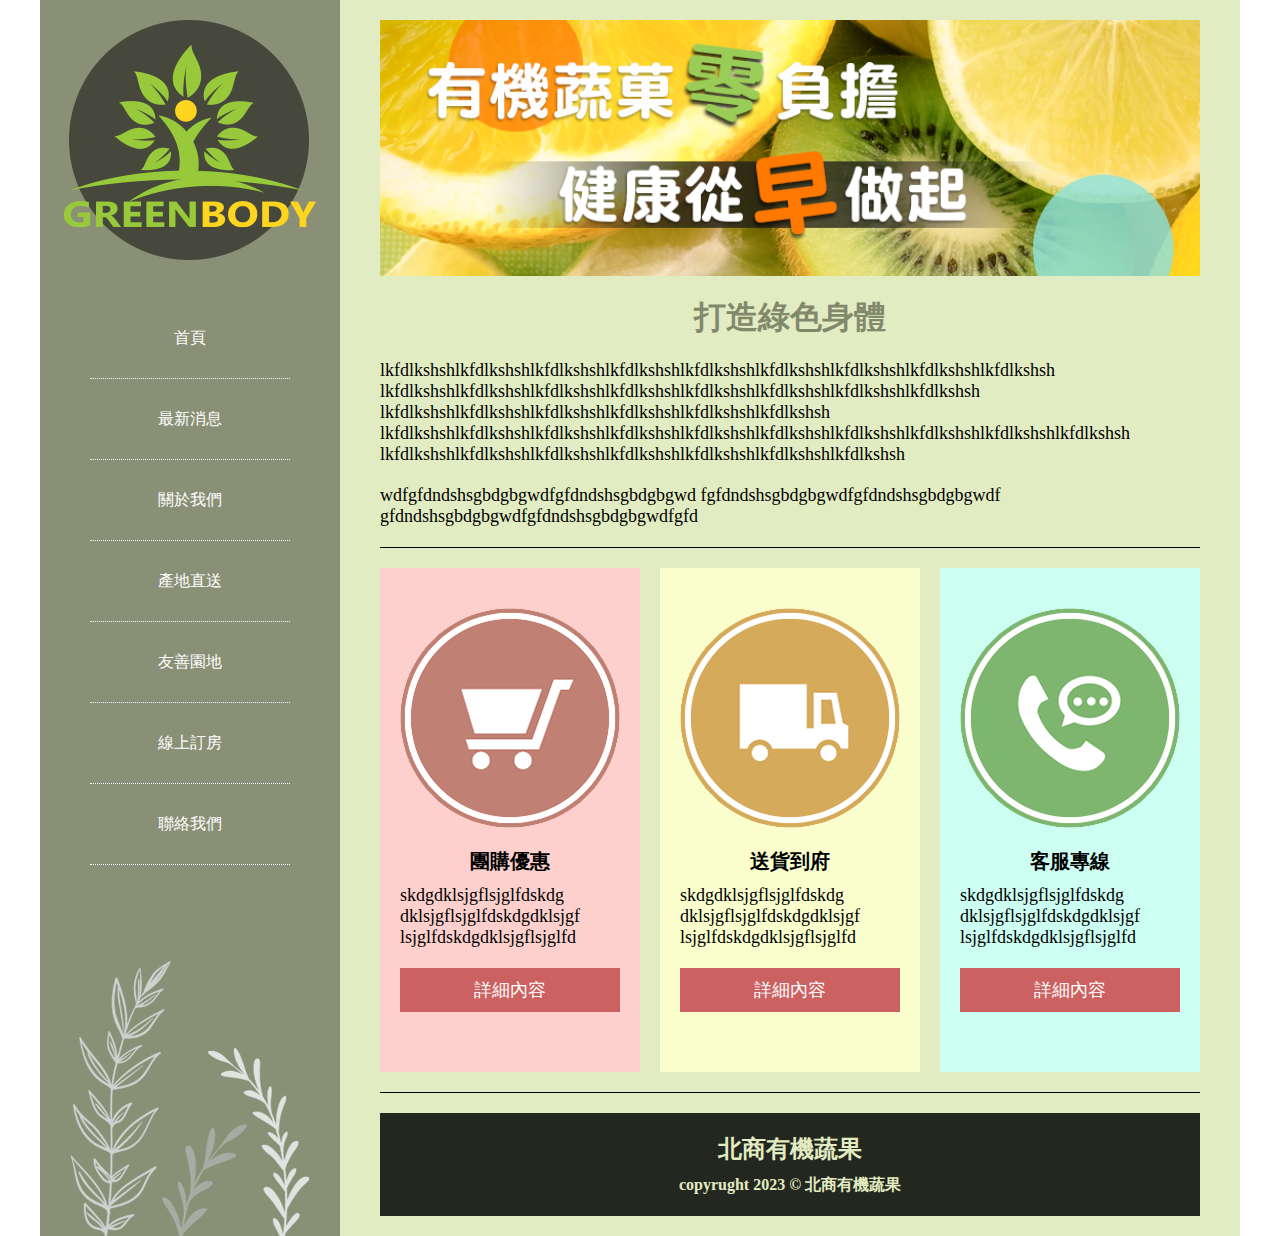
==== index.html @ 5d314f0b "new files first" ====
<!DOCTYPE html>
<html lang="en">

<head>
    <meta charset="UTF-8">
    <meta name="viewport" content="width=  , initial-scale=1.0">
    <title>Document</title>
    <link rel="stylesheet" href="style.css">
</head>

<body>
    <div class="container">
        <!-- 左欄區 -->
        <div class="header">
            <h1><img src="./img/logo.png" alt=""></h1>
            <ul>
                <li><a href="">首頁</a></li>
                <li><a href="">最新消息</a></li>
                <li><a href="">關於我們</a></li>
                <li><a href="">產地直送</a></li>
                <li><a href="">友善園地</a></li>
                <li><a href="">線上訂房</a></li>
                <li><a href="">聯絡我們</a></li>
            </ul>
        </div>
        <!-- 右欄區 -->
        <div class="content">
            <p><img src="./img/title_img.png" alt=""></p>
            <h3>打造綠色身體</h3>
            <p>lkfdlkshshlkfdlkshshlkfdlkshshlkfdlkshshlkfdlkshshlkfdlkshshlkfdlkshshlkfdlkshshlkfdlkshsh
                lkfdlkshshlkfdlkshshlkfdlkshshlkfdlkshshlkfdlkshshlkfdlkshshlkfdlkshshlkfdlkshsh
                lkfdlkshshlkfdlkshshlkfdlkshshlkfdlkshshlkfdlkshshlkfdlkshsh
                lkfdlkshshlkfdlkshshlkfdlkshshlkfdlkshshlkfdlkshshlkfdlkshshlkfdlkshshlkfdlkshshlkfdlkshshlkfdlkshsh
                lkfdlkshshlkfdlkshshlkfdlkshshlkfdlkshshlkfdlkshshlkfdlkshshlkfdlkshsh

            </p>
            <p>wdfgfdndshsgbdgbgwdfgfdndshsgbdgbgwd
                fgfdndshsgbdgbgwdfgfdndshsgbdgbgwdf
                gfdndshsgbdgbgwdfgfdndshsgbdgbgwdfgfd
            </p>

            <div class="info">
                <div class="box b1">
                    <p><img src="./img/icon1.png" alt=""></p>
                    <h4>團購優惠</h4>
                    <p>skdgdklsjgflsjglfdskdg
                        dklsjgflsjglfdskdgdklsjgf
                        lsjglfdskdgdklsjgflsjglfd</p>
                    <p><a href="#">詳細內容</a></p>
                </div>

                <div class="box b2">
                    <p><img src="./img/icon2.png" alt=""></p>
                    <h4>送貨到府</h4>
                    <p>skdgdklsjgflsjglfdskdg
                        dklsjgflsjglfdskdgdklsjgf
                        lsjglfdskdgdklsjgflsjglfd</p>
                    <p><a href="#">詳細內容</a></p>
                </div>

                <div class="box b3">
                    <p><img src="./img/icon3.png" alt=""></p>
                    <h4>客服專線</h4>
                    <p>skdgdklsjgflsjglfdskdg
                        dklsjgflsjglfdskdgdklsjgf
                        lsjglfdskdgdklsjgflsjglfd</p>
                    <p><a href="#">詳細內容</a></p>
                </div>
            </div>
            <div class="footer">
                <h2>北商有機蔬果</h2>
                <h4>copyrught 2023 &copy; 北商有機蔬果</h4>
                <!-- &copy;是copyright的圖像 -->
            </div>
        </div>


    </div>

</body>

</html>
---- style.css ----
*{
    padding: 0;
    margin: 0;
}
.container{
    width: 1200px;
    margin: 0 auto;
    display:flex;
}
/* 左側區 */
.header{
    /* border: 1px solid red; */
    width: 260px;
    padding: 20px;
    background-image: url("./img/left_bg.png");
    background-repeat: no-repeat;
    background-position: center bottom;
    /* background-color: rgb(69,72,59); */
    background-color: #899076;
}
.header ul{
    padding: 30px;
}
.header li{list-style: none;}
.header li a{
    color: #fff;
    text-decoration: none;
    border-bottom: 1px dotted #fff;
    /* 因為超連結是行內元素 所以沒有寬高範圍 */
    /* 寬高範圍是內容撐開的 */
    /* 若要控制寬高範圍 則轉成區塊元素*/
    display: block;
    text-align: center;
    line-height: 80px; /* 行高 */
}
/* 右側區 */
.content{
    background-color: #e2ecc2;
    width: 820px;
    padding: 20px 40px;
}

.content p img{
    display: block;
    width: 100%;
    margin:0px
}


.content h3{
    font-size: 32px;
    color: #81886c;
    text-align: center;
    /* margin-top: 20px;
    margin-bottom: 20px; */
    margin: 20px 0;
}
.content p{
    margin-bottom: 20px;
    font-size: 18px;
}
.info{
    display: flex;
    border-top: 1px solid #000;
    border-bottom: 1px solid#000;
    padding: 20px 0;
    justify-content: space-between;
}
.info .box{
    width: 220px;
    padding: 40px 20px;
}
.info .b1{background-color: #fed0cd;}
.info .b2{background-color: #fafecd;}
.info .b3{background-color: #cdfef2;}
.info .box h4{
    font-size: 20px;
    text-align: center;
    margin-bottom: 10px;
}
.info .box a{
    color: #fff;
    text-decoration: none;
    background-color: #cc6161;
    /* padding: 10px 40px; */
    display: block;
    width: 100%;
    text-align: center;
    padding: 10px 0;
}
.footer{
    background-color: #24271f;
    color: #e2ecc2;
    text-align: center;
    margin-top: 20px;
    padding: 20px 0;
}
.footer h2{
    margin-bottom: 10px;
}
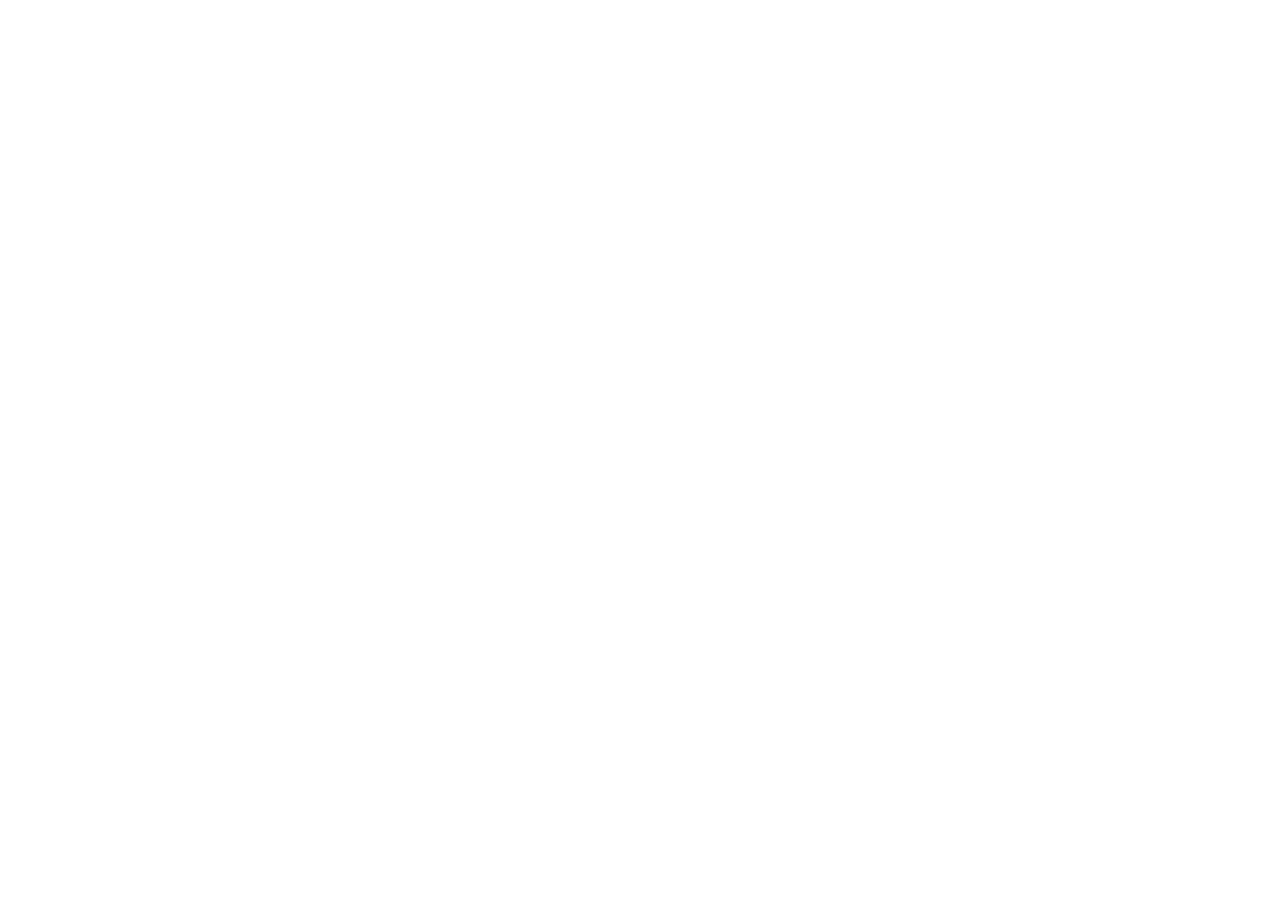
==== commit 64fd89cd: "Add files via upload" ====
--- a/index.html
+++ b/index.html
@@ -1,82 +1,107 @@
-<!DOCTYPE html>
-<html lang="en">
-
-<head>
-    <meta charset="UTF-8">
-    <meta name="viewport" content="width=  , initial-scale=1.0">
-    <title>Document</title>
-    <link rel="stylesheet" href="style.css">
-</head>
-
-<body>
-    <div class="container">
-        <!-- 左欄區 -->
-        <div class="header">
-            <h1><img src="./img/logo.png" alt=""></h1>
-            <ul>
-                <li><a href="">首頁</a></li>
-                <li><a href="">最新消息</a></li>
-                <li><a href="">關於我們</a></li>
-                <li><a href="">產地直送</a></li>
-                <li><a href="">友善園地</a></li>
-                <li><a href="">線上訂房</a></li>
-                <li><a href="">聯絡我們</a></li>
-            </ul>
-        </div>
-        <!-- 右欄區 -->
-        <div class="content">
-            <p><img src="./img/title_img.png" alt=""></p>
-            <h3>打造綠色身體</h3>
-            <p>lkfdlkshshlkfdlkshshlkfdlkshshlkfdlkshshlkfdlkshshlkfdlkshshlkfdlkshshlkfdlkshshlkfdlkshsh
-                lkfdlkshshlkfdlkshshlkfdlkshshlkfdlkshshlkfdlkshshlkfdlkshshlkfdlkshshlkfdlkshsh
-                lkfdlkshshlkfdlkshshlkfdlkshshlkfdlkshshlkfdlkshshlkfdlkshsh
-                lkfdlkshshlkfdlkshshlkfdlkshshlkfdlkshshlkfdlkshshlkfdlkshshlkfdlkshshlkfdlkshshlkfdlkshshlkfdlkshsh
-                lkfdlkshshlkfdlkshshlkfdlkshshlkfdlkshshlkfdlkshshlkfdlkshshlkfdlkshsh
-
-            </p>
-            <p>wdfgfdndshsgbdgbgwdfgfdndshsgbdgbgwd
-                fgfdndshsgbdgbgwdfgfdndshsgbdgbgwdf
-                gfdndshsgbdgbgwdfgfdndshsgbdgbgwdfgfd
-            </p>
-
-            <div class="info">
-                <div class="box b1">
-                    <p><img src="./img/icon1.png" alt=""></p>
-                    <h4>團購優惠</h4>
-                    <p>skdgdklsjgflsjglfdskdg
-                        dklsjgflsjglfdskdgdklsjgf
-                        lsjglfdskdgdklsjgflsjglfd</p>
-                    <p><a href="#">詳細內容</a></p>
-                </div>
-
-                <div class="box b2">
-                    <p><img src="./img/icon2.png" alt=""></p>
-                    <h4>送貨到府</h4>
-                    <p>skdgdklsjgflsjglfdskdg
-                        dklsjgflsjglfdskdgdklsjgf
-                        lsjglfdskdgdklsjgflsjglfd</p>
-                    <p><a href="#">詳細內容</a></p>
-                </div>
-
-                <div class="box b3">
-                    <p><img src="./img/icon3.png" alt=""></p>
-                    <h4>客服專線</h4>
-                    <p>skdgdklsjgflsjglfdskdg
-                        dklsjgflsjglfdskdgdklsjgf
-                        lsjglfdskdgdklsjgflsjglfd</p>
-                    <p><a href="#">詳細內容</a></p>
-                </div>
-            </div>
-            <div class="footer">
-                <h2>北商有機蔬果</h2>
-                <h4>copyrught 2023 &copy; 北商有機蔬果</h4>
-                <!-- &copy;是copyright的圖像 -->
-            </div>
-        </div>
-
-
-    </div>
-
-</body>
-
+<!DOCTYPE html>
+<html lang="en">
+
+<head>
+    <meta charset="UTF-8">
+    <meta name="viewport" content="width=device-width, initial-scale=1.0">
+    <title>Document</title>
+    <link rel="stylesheet" href="./style.css">
+
+
+</head>
+
+<body>
+    <!-- 步驟一：載入CDN->React, Bable -->
+    <script crossorigin src="https://unpkg.com/react@18/umd/react.development.js"></script>
+    <script crossorigin src="https://unpkg.com/react-dom@18/umd/react-dom.development.js"></script>
+    <script src="https://unpkg.com/babel-standalone@6/babel.min.js"></script>
+
+    <!-- 步驟二：載入root元素 -->
+    <div id="root"></div>
+
+    <!-- 使用JSX，type類型為 "text/babel" -->
+    <script type="text/babel">
+
+        // 步驟三：建立 React 元件，字首大寫
+        function App() {
+            return (
+                <div>
+                    <div className="container">
+
+                        <div className="header">
+                            <h1><img src="./img/logo.png" alt="" /></h1>
+                            <ul>
+                                <li><a href="">首頁</a></li>
+                                <li><a href="">最新消息</a></li>
+                                <li><a href="">關於我們</a></li>
+                                <li><a href="">產地直送</a></li>
+                                <li><a href="">友善園地</a></li>
+                                <li><a href="">線上訂房</a></li>
+                                <li><a href="">聯絡我們</a></li>
+                            </ul>
+                        </div>
+
+                        <div className="content">
+                            <p><img src="./img/title_img.png" alt="" /></p>
+                            <h3>打造綠色身體</h3>
+                            <p>lkfdlkshshlkfdlkshshlkfdlkshshlkfdlkshshlkfdlkshshlkfdlkshshlkfdlkshshlkfdlkshshlkfdlkshsh
+                                lkfdlkshshlkfdlkshshlkfdlkshshlkfdlkshshlkfdlkshshlkfdlkshshlkfdlkshshlkfdlkshsh
+                                lkfdlkshshlkfdlkshshlkfdlkshshlkfdlkshshlkfdlkshshlkfdlkshsh
+                                lkfdlkshshlkfdlkshshlkfdlkshshlkfdlkshshlkfdlkshshlkfdlkshshlkfdlkshshlkfdlkshshlkfdlkshshlkfdlkshsh
+                                lkfdlkshshlkfdlkshshlkfdlkshshlkfdlkshshlkfdlkshshlkfdlkshshlkfdlkshsh
+
+                            </p>
+                            <p>wdfgfdndshsgbdgbgwdfgfdndshsgbdgbgwd
+                                fgfdndshsgbdgbgwdfgfdndshsgbdgbgwdf
+                                gfdndshsgbdgbgwdfgfdndshsgbdgbgwdfgfd
+                            </p>
+
+                            <div className="info">
+                                <div className="box b1">
+                                    <p><img src="./img/icon1.png" alt="" /></p>
+                                    <h4>團購優惠</h4>
+                                    <p>skdgdklsjgflsjglfdskdg
+                                        dklsjgflsjglfdskdgdklsjgf
+                                        lsjglfdskdgdklsjgflsjglfd</p>
+                                    <p><a href="#">詳細內容</a></p>
+                                </div>
+
+                                <div className="box b2">
+                                    <p><img src="./img/icon2.png" alt="" /></p>
+                                    <h4>送貨到府</h4>
+                                    <p>skdgdklsjgflsjglfdskdg
+                                        dklsjgflsjglfdskdgdklsjgf
+                                        lsjglfdskdgdklsjgflsjglfd</p>
+                                    <p><a href="#">詳細內容</a></p>
+                                </div>
+
+                                <div className="box b3">
+                                    <p><img src="./img/icon3.png" alt="" /></p>
+                                    <h4>客服專線</h4>
+                                    <p>skdgdklsjgflsjglfdskdg
+                                        dklsjgflsjglfdskdgdklsjgf
+                                        lsjglfdskdgdklsjgflsjglfd</p>
+                                    <p><a href="#">詳細內容</a></p>
+                                </div>
+                            </div>
+                            <div className="footer">
+                                <h2>北商有機蔬果</h2>
+                                <h4>copyrught 2023 &copy; 北商有機蔬果</h4>
+                            </div>
+                        </div>
+
+
+                    </div>
+                </div>
+            )
+        }
+
+        // 步驟四：渲染元件到根元件上
+        // const el = document.getElementById('root');
+        // const root = ReactDOM.createRoot(el);
+        const root = ReactDOM.createRoot(document.getElementById('root'));
+        root.render(<App />);   //將App元件渲染到root
+    </script>
+</body>
+
 </html>